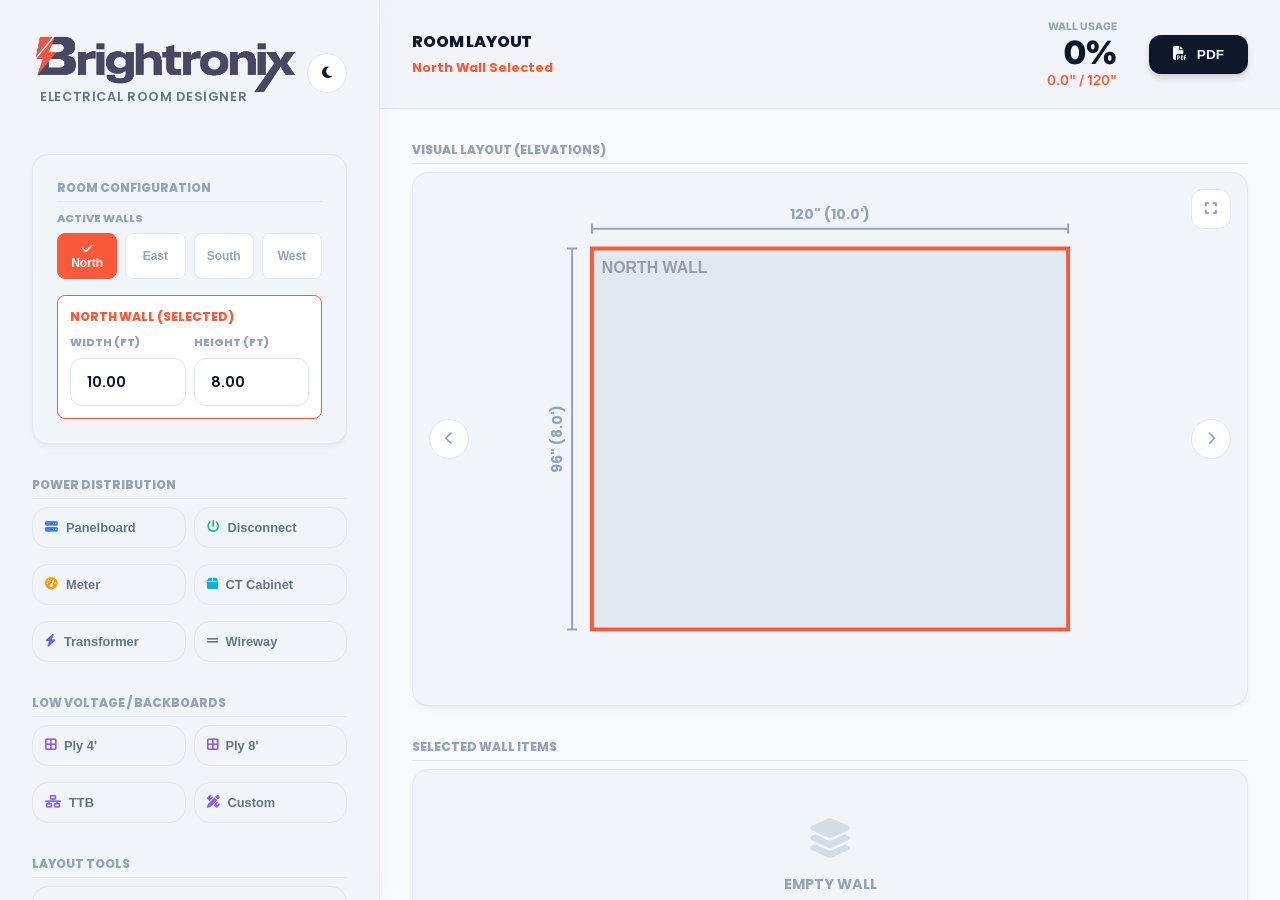
==== electrical-room.html @ 7630d737 "new changes.3" ====
<!DOCTYPE html>
<html lang="es" data-theme="dark">
<head>
    <meta charset="UTF-8">
    <meta name="viewport" content="width=device-width, initial-scale=1.0, maximum-scale=1.0, user-scalable=no">
    <title>Brightronix Electrical Room Designer</title>
    <link href="https://fonts.googleapis.com/css2?family=Inter:wght@400;600;800;900&family=Poppins:wght@400;600;800;900&display=swap" rel="stylesheet">
    <link rel="stylesheet" href="https://cdnjs.cloudflare.com/ajax/libs/font-awesome/6.4.0/css/all.min.css">
    <link rel="stylesheet" href="css/style.css">
</head>
<body>

    <div class="sidebar">
        <div style="display: flex; align-items: center; justify-content: space-between; margin-bottom: 2.5rem;">
            
            <div class="logo-container">
                <img src="css/logo-text.png" alt="Brightronix" class="logo-full">
                <div class="app-subtitle">Electrical Room Designer</div>
            </div>
            <button id="btnThemeToggle" class="theme-btn" onclick="toggleTheme()">
                <i class="fa-solid fa-moon"></i>
            </button>
        </div>

        <div class="card-box" style="padding: 1.5rem; margin-bottom: 2rem;">
            <span class="section-title">Room Configuration</span>
            <div style="margin-bottom: 1rem;">
                <label class="input-label">Active Walls</label>
                <div class="wall-selector" id="wallActivatorContainer">
                </div>
            </div>
            <div id="wallDimensionsContainer">
            </div>
        </div>

        <div>
            <span class="section-title">Power Distribution</span>
            <div class="grid-2">
                <button class="btn-add btn-add-sm" onclick="addLoad('PANELBOARD')">
                    <i class="fa-solid fa-server" style="color: var(--blue-500);"></i> Panelboard
                </button>
                <button class="btn-add btn-add-sm" onclick="addLoad('DISCONNECT')">
                <i class="fa-solid fa-power-off" style="color: var(--emerald-500);"></i> Disconnect
                </button>
                <button class="btn-add btn-add-sm" onclick="addLoad('METER')">
                <i class="fa-solid fa-tachometer-alt" style="color: var(--amber-500);"></i> Meter
                </button>
                <button class="btn-add btn-add-sm" onclick="addLoad('CT_CABINET')">
                <i class="fa-solid fa-box" style="color: #06b6d4;"></i> CT Cabinet
                </button>
                <button class="btn-add btn-add-sm" onclick="addLoad('TRANSFORMER')">
                    <i class="fa-solid fa-bolt" style="color: #6366f1;"></i> Transformer
                </button>
                <button class="btn-add btn-add-sm" onclick="addLoad('WIREWAY')">
                    <i class="fa-solid fa-grip-lines" style="color: #64748b;"></i> Wireway
                </button>
            </div>

            <span class="section-title" style="margin-top: 1.5rem;">Low Voltage / Backboards</span>
            <div class="grid-2">
                <button class="btn-add btn-add-sm" onclick="addLoad('PLYWOOD_4')">
                    <i class="fa-solid fa-border-all" style="color: var(--purple-500);"></i> Ply 4'
                </button>
                <button class="btn-add btn-add-sm" onclick="addLoad('PLYWOOD_8')">
                    <i class="fa-solid fa-border-all" style="color: var(--purple-500);"></i> Ply 8'
                </button>
                <button class="btn-add btn-add-sm" onclick="addLoad('TTB')">
                    <i class="fa-solid fa-network-wired" style="color: var(--purple-500);"></i> TTB
                </button>
                <button class="btn-add btn-add-sm" onclick="addLoad('CUSTOM_LV')">
                    <i class="fa-solid fa-pen-ruler" style="color: var(--purple-500);"></i> Custom
                </button>
            </div>

            <span class="section-title" style="margin-top: 1.5rem;">Layout Tools</span>
            <div>
                <button class="btn-add" onclick="addLoad('SPACE')">
                    <i class="fa-solid fa-arrows-left-right-to-line" style="color: var(--text-muted);"></i> Add Space / Gap
                </button>
            </div>

            <span class="section-title" style="margin-top: 1.5rem;">Modules</span>
            <a class="btn-add module-link" href="wireway.html">
                <i class="fa-solid fa-grip-lines" style="color: #64748b;"></i> Wireway Calculator
            </a>
        </div>
    </div>

    <div class="main-content">
        
        <div class="top-bar">
            <div style="flex:1;">
                <h2 style="margin:0; font-size:1rem; color: var(--text-primary); letter-spacing: -0.01em;">ROOM LAYOUT</h2>
                <span id="activeWallLabel" style="font-size: 0.8rem; color: var(--accent-primary); font-weight: 700;">Wall 1 Selected</span>
            </div>
            
            <div style="display: flex; align-items: center; gap: 2rem;">
                <div style="text-align: right; font-family: 'Inter', sans-serif;">
                    <div style="font-size: 0.65rem; font-weight: 800; color: var(--text-muted); text-transform: uppercase;">Wall Usage</div>
                    <div style="display: flex; align-items: baseline; justify-content: flex-end; gap: 0.5rem;">
                        <span id="wallUsagePct" style="font-size: 2rem; font-weight: 900; color: var(--text-primary); letter-spacing: -0.03em;">0%</span>
                    </div>
                    <div id="wallUsageText" style="font-size: 0.85rem; font-weight: 600; color: var(--accent-primary);">0" / 120"</div>
                </div>
                <div id="headerActions"></div>
            </div>
        </div>

        <div class="workspace">

            <div style="margin-bottom: 2rem;">
                <span class="section-title">Visual Layout (Elevations)</span>
                <div class="card-box" style="padding: 1rem; position: relative; min-height: 500px; display: flex; align-items: center;">
                    <div id="svgContainer" class="carousel-container"></div>
                </div>
            </div>
            
            <div>
                <span class="section-title">Selected Wall Items</span>
                <div class="card-box" style="display: flex; flex-direction: column; overflow: hidden;">
                    <div id="loadListContainer" style="padding: 0; max-height: 400px; overflow-y: auto;"></div>
                </div>
            </div>

        </div>
    </div>

    <div id="printArea"></div>

    <script src="script.js"></script>
</body>
</html>
---- css/style.css ----
/* --- SISTEMA DE COLOR (VARIABLES) --- */
:root {
    /* Paleta Base (Light Mode - CONTRASTE AJUSTADO) */
    --bg-app: #f8fafc;       /* Slate-50 */
    --bg-panel: #f1f5f9;     /* Slate-100, menos deslumbrante que el blanco puro */
    --bg-input: #ffffff;     /* White, para que los inputs resalten sobre el panel */
    --rgb-bg-input: 255, 255, 255;
    
    --text-primary: #0f172a; /* Slate-900 */
    --text-secondary: #64748b; /* Slate-500 */
    --text-muted: #94a3b8;   /* Slate-400 */
    
    --border-subtle: #e2e8f0; /* Slate-200 */
    --border-focus: #3b82f6;  /* Blue-500 */

    --accent-primary: #fb5a3a; /* Brightronix Orange */
    --accent-bg: #fff1f2;      /* Orange-50 (Light) */
    
    --shadow-card: 0 4px 6px -1px rgba(0, 0, 0, 0.05);
    
    /* Colores auxiliares para botones */
    --blue-500: #3b82f6; 
    --emerald-500: #10b981;
    --amber-500: #f59e0b;
    --purple-500: #8b5cf6; /* Low Voltage */
}

/* --- DARK MODE OVERRIDES (DEEP MATTE THEME) --- */
[data-theme="dark"] {
    /* 1. FONDOS: Ajustados al estilo "Matte Blue-Grey" de la imagen */
    --bg-app: #1b212d;       /* Fondo general: Azul grisáceo profundo */
    --bg-panel: #242a38;     /* Paneles: Un tono ligeramente más claro para contraste */
    --bg-input: #151a23;     /* Inputs: Más oscuros para profundidad */
    --rgb-bg-input: 21, 26, 35;
    
    /* 2. TEXTOS */
    --text-primary: #ffffff; /* Blanco puro para máxima legibilidad */
    --text-secondary: #94a3b8; /* Slate-400 */
    --text-muted: #58657a;   /* Gris medio */
    
    /* 3. BORDES */
    --border-subtle: #2f384a; /* Gris azulado sutil */
    --border-focus: #fb5a3a;  /* Naranja al enfocar */

    /* 4. ACENTOS */
    --accent-primary: #fb5a3a; /* Mismo Naranja */
    --accent-bg: #3a1d18;      /* Fondo naranja muy oscuro y transparente */
    
    --shadow-card: 0 10px 25px -5px rgba(0, 0, 0, 0.4); /* Sombra suave y difusa */
}

* { box-sizing: border-box; outline: none; -webkit-tap-highlight-color: transparent; }

body { 
    margin: 0; font-family: 'Poppins', sans-serif; 
    background-color: var(--bg-app); color: var(--text-primary); 
    height: 100vh; display: flex; overflow: hidden; 
    transition: background-color 0.3s ease, color 0.3s ease;
}

/* --- SIDEBAR --- */
.sidebar { 
    width: 380px; background: var(--bg-panel); 
    border-right: 1px solid var(--border-subtle); 
    display: flex; flex-direction: column; z-index: 20; padding: 2rem; 
    overflow-y: auto; flex-shrink: 0; 
    box-shadow: 4px 0 24px rgba(0,0,0,0.02);
    transition: background 0.3s, border 0.3s;
}

/* --- LOGO STYLES (MEJORADO) --- */
.logo-container {
    display: flex;
    flex-direction: column;
    align-items: flex-start;
    margin-bottom: 0.5rem;
}

.logo-full {
    height: 4rem; /* AUMENTADO: Logo más grande */
    width: auto;
    display: block;
    object-fit: contain;
    transition: filter 0.3s ease;
}

.app-subtitle {
    font-size: 0.8rem;
    color: var(--text-secondary);
    font-weight: 600;
    letter-spacing: 0.05em;
    text-transform: uppercase;
    margin-top: -0.5rem;
    margin-left: 0.5rem;
}

/* Inversión inteligente de color para el logo en modo oscuro */
[data-theme="dark"] .logo-full {
        filter: brightness(0) invert(1) opacity(0.9);
}

/* --- MAIN CONTENT --- */
.main-content { 
    flex: 1; display: flex; flex-direction: column; 
    background: var(--bg-app); overflow: hidden; position: relative;
    transition: background 0.3s;
}

/* Top Bar */
.top-bar {
    background: var(--bg-panel); border-bottom: 1px solid var(--border-subtle); 
    padding: 1.25rem 2rem; display: flex; justify-content: space-between; 
    align-items: center; flex-shrink: 0; z-index: 10;
    transition: background 0.3s, border 0.3s;
}

.workspace { padding: 2rem; overflow-y: auto; flex: 1; scroll-behavior: smooth; }

/* --- TEXTOS --- */
h1 { font-size: 1.25rem; font-weight: 900; margin: 0; color: var(--text-primary); letter-spacing: -0.02em; }
h2 { font-size: 0.8rem; font-weight: 800; text-transform: uppercase; letter-spacing: 0.05em; color: var(--text-muted); margin: 2rem 0 1rem 0; }

/* --- TARJETAS --- */
.card-box { 
    background: var(--bg-panel); border-radius: 1rem; 
    border: 1px solid var(--border-subtle); 
    box-shadow: var(--shadow-card);
    transition: background 0.3s, border 0.3s;
}

/* --- WALL SELECTOR --- */
.wall-selector {
    display: grid;
    grid-template-columns: repeat(4, 1fr);
    gap: 0.5rem;
    margin-bottom: 1rem;
}
.wall-btn {
    padding: 0.5rem; border: 1px solid var(--border-subtle); background: var(--bg-input);
    border-radius: 0.5rem; cursor: pointer; font-size: 0.75rem; font-weight: 700; color: var(--text-muted);
}
.wall-btn.active { background: var(--accent-primary); color: white; border-color: var(--accent-primary); }

/* --- BOTONES DE ACCIÓN --- */
.btn-add {
    width: 100%; padding: 1.25rem;
    border: 1px solid var(--border-subtle); background: var(--bg-panel);
    border-radius: 1rem; color: var(--text-secondary); font-weight: 700; font-size: 0.95rem;
    cursor: pointer; display: flex; align-items: center; justify-content: flex-start; gap: 1rem;
    transition: all 0.2s cubic-bezier(0.4, 0, 0.2, 1); margin-bottom: 0.75rem;
}
.btn-add:hover { 
    border-color: var(--border-focus); color: var(--accent-primary); 
    background: var(--bg-app); transform: translateY(-1px);
}
.btn-add.module-link { text-decoration: none; }

.btn-add-sm {
    padding: 0.75rem; font-size: 0.8rem; gap: 0.5rem;
    margin-bottom: 0.5rem;
}

/* --- INPUTS --- */
.input-label { font-size: 0.7rem; font-weight: 800; color: var(--text-muted); display: block; margin-bottom: 0.4rem; text-transform: uppercase; }

.input-std, .input-custom { 
    width: 100%; padding: 0.8rem 1rem;
    border: 1px solid var(--border-subtle); border-radius: 0.75rem; 
    background: var(--bg-input); color: var(--text-primary); 
    font-weight: 600; font-family: 'Poppins', sans-serif; font-size: 0.9rem;
    appearance: none; transition: 0.2s;
}
.input-std:focus, .input-custom:focus { border-color: var(--border-focus); }

/* Fix para icono del select */
select.input-std, select.input-custom {
    background-image: url("data:image/svg+xml;charset=US-ASCII,%3Csvg%20xmlns%3D%22http%3A%2F%2Fwww.w3.org%2F2000%2Fsvg%22%20width%3D%22292.4%22%20height%3D%22292.4%22%3E%3Cpath%20fill%3D%22%2394a3b8%22%20d%3D%22M287%2069.4a17.6%2017.6%200%200%200-13-5.4H18.4c-5%200-9.3%201.8-12.9%205.4A17.6%2017.6%200%200%200%200%2082.2c0%205%201.8%209.3%205.4%2012.9l128%20127.9c3.6%203.6%207.8%205.4%2012.8%205.4s9.2-1.8%2012.8-5.4L287%2095c3.5-3.5%205.4-7.8%205.4-12.8%200-5-1.9-9.2-5.5-12.8z%22%2F%3E%3C%2Fsvg%3E");
    background-repeat: no-repeat; background-position: right 1rem center; background-size: 0.65em auto;
}

/* Botones Pequeños */
.btn-icon-only { background: transparent; border: none; color: var(--text-muted); cursor: pointer; transition: 0.2s; }
.btn-icon-only:hover { color: var(--accent-primary); } 

.btn-toggle { padding: 0.35rem 0.85rem; border-radius: 99px; font-size: 0.7rem; font-weight: 900; cursor: pointer; border: none; transition: 0.2s; }
.btn-toggle.active { background: var(--accent-bg); color: var(--accent-primary); }
.btn-toggle.inactive { background: var(--bg-input); color: var(--text-muted); }
.opacity-40 { opacity: 0.4; pointer-events: none; }

/* Botón Tema */
.theme-btn {
    background: var(--bg-input); border: 1px solid var(--border-subtle);
    color: var(--text-primary); width: 2.5rem; height: 2.5rem;
    border-radius: 50%; cursor: pointer; display: flex; align-items: center; justify-content: center;
    transition: all 0.3s ease;
}
.theme-btn:hover { background: var(--border-subtle); transform: rotate(15deg); color: var(--accent-primary); }

/* --- RESPONSIVE --- */
@media (max-width: 900px) {
    body { flex-direction: column; height: auto; overflow-y: auto; }
    .sidebar { width: 100%; height: auto; border-right: none; border-bottom: 1px solid var(--border-subtle); padding: 1.5rem; order: 1; }
    .main-content { overflow: visible; order: 2; }
    .top-bar { position: sticky; top: 0; }
}
@media (max-width: 900px) {
    .carousel-btn {
        /* En móvil, los botones se superponen al contenido para maximizar el espacio */
        position: absolute;
        top: 50%;
        transform: translateY(-50%);
        background: rgba(var(--rgb-bg-input), 0.75);
        backdrop-filter: blur(4px);
        -webkit-backdrop-filter: blur(4px);
        border: 1px solid rgba(128,128,128, 0.2);
    }
    .carousel-btn:first-of-type { left: 0.5rem; }
    .carousel-btn:last-of-type { right: 0.5rem; }
    .carousel-content {
        overflow-x: auto; /* Habilitar scroll horizontal */
        justify-content: flex-start; /* Alinear contenido a la izquierda */
        min-height: 350px; /* Asegurar altura mínima en móvil */
    }
    .carousel-content svg {
        width: auto; /* Dejar que el ancho se calcule basado en la altura y el aspect-ratio */
        height: 350px; /* Altura fija para evitar colapso y tener tamaño predecible */
        max-width: none; /* Sobreescribir cualquier max-width para permitir el scroll */
    }
}

/* --- UTILS --- */
.grid-2 { display: grid; grid-template-columns: 1fr 1fr; gap: 0.5rem; }
.section-title {
    font-size: 0.75rem; font-weight: 800; color: var(--text-muted); 
    display:block; margin-bottom: 0.5rem; text-transform: uppercase; border-bottom: 1px solid var(--border-subtle); padding-bottom: 0.25rem;
}

/* --- PRINT --- */
@media print {
    body > * { display: none !important; }
    #printArea { 
        display: block !important; 
        position: absolute; 
        top: 0; 
        left: 0; 
        width: 100%; 
        background: white; 
        color: black; 
        padding: 1.5rem; /* Padding general para el área de impresión */
    }
    #printArea svg { width: 100% !important; height: auto !important; display: block; margin: 0 auto; }

    .page-break { page-break-before: always; }
    /* Estilos para la tabla en el PDF */
    #printArea table { width: 100%; border-collapse: collapse; margin-top: 1.5rem; font-size: 10pt; }
    #printArea th, #printArea td { 
        border: 1px solid #bbb; 
        padding: 8px 15px; /* AUMENTADO: Más espacio horizontal entre columnas */
        text-align: left; 
        vertical-align: top;
    }
    #printArea th { background-color: #f2f2f2; font-weight: bold; }
    
    :root {
        --bg-app: white !important;
        --bg-panel: white !important;
        --text-primary: black !important;
        --border-subtle: #ccc !important;
    }
}
#printArea { display: none; }

/* --- CAROUSEL --- */
.carousel-container { display: flex; align-items: center; justify-content: center; gap: 1rem; width: 100%; position: relative; }
.carousel-btn {
    background: var(--bg-input); border: 1px solid var(--border-subtle); color: var(--text-muted);
    width: 2.5rem; height: 2.5rem; border-radius: 50%; display: flex; align-items: center; justify-content: center;
    cursor: pointer; transition: all 0.2s; flex-shrink: 0; z-index: 5;
}
.carousel-btn:hover { background: var(--border-subtle); color: var(--accent-primary); transform: scale(1.1); }
.carousel-content { flex: 1; display: flex; justify-content: center; overflow: hidden; align-items: center; min-height: 450px; width: 100%; }
.carousel-content svg {
    height: 100%;
    width: 100%;
    max-height: 500px; /* Altura por defecto para escritorio */
}

/* --- LOAD ITEM CONTROLS (for alignment) --- */
.load-item-controls {
    display: flex;
    align-items: flex-end; /* Align items to the bottom */
    gap: 0.75rem;
    flex-wrap: wrap; /* Allow wrapping on smaller screens */
    justify-content: flex-end;
}

.control-group {
    display: flex;
    flex-direction: column;
}

/* Ensure all inputs in controls have same height */
.load-item-controls .input-custom {
    height: 2.75rem; 
}

.control-group-buttons {
    display: flex;
    align-items: center;
    gap: 0.5rem;
    height: 2.75rem; /* Match input height */
}

/* --- FULLSCREEN MODE --- */
.btn-fullscreen-trigger {
    position: absolute;
    top: 1rem;
    right: 1rem;
    background: var(--bg-input);
    border: 1px solid var(--border-subtle);
    color: var(--text-muted);
    width: 2.5rem;
    height: 2.5rem;
    border-radius: 0.75rem;
    cursor: pointer;
    display: flex;
    align-items: center;
    justify-content: center;
    transition: all 0.2s;
    z-index: 5;
}
.btn-fullscreen-trigger:hover {
    background: var(--border-subtle);
    color: var(--accent-primary);
}

.fullscreen-overlay {
    position: fixed;
    inset: 0;
    background: rgba(var(--rgb-bg-input), 0.9);
    backdrop-filter: blur(10px);
    -webkit-backdrop-filter: blur(10px);
    z-index: 1000;
    display: flex;
    align-items: center;
    justify-content: center;
    padding: 2rem;
}

.fullscreen-svg-container {
    width: 100%;
    height: 100%;
}

.fullscreen-close-btn {
    position: absolute;
    top: 1.5rem;
    left: 1.5rem;
    background: rgba(var(--rgb-bg-input), 0.8);
    border: 1px solid var(--border-subtle);
    color: var(--text-primary);
    width: 3rem;
    height: 3rem;
    border-radius: 50%;
    cursor: pointer;
    display: flex;
    align-items: center;
    justify-content: center;
    font-size: 1.2rem;
    transition: all 0.2s;
    z-index: 1001;
}
.fullscreen-close-btn:hover {
    transform: scale(1.1) rotate(90deg);
    background: var(--accent-primary);
    color: white;
    border-color: transparent;
}
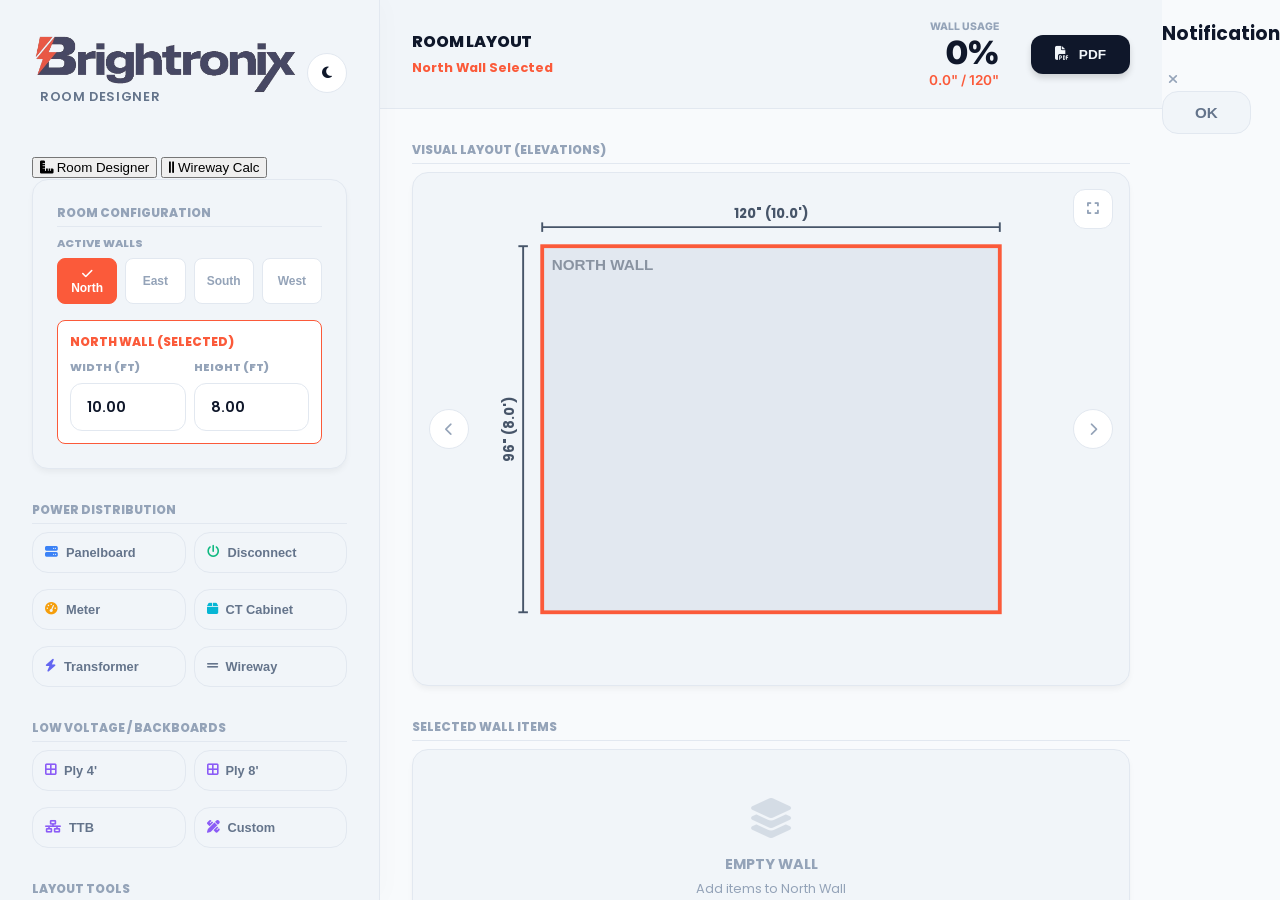
==== commit 1f511471: "Electrical room changes" ====
--- a/electrical-room.html
+++ b/electrical-room.html
@@ -15,113 +15,179 @@
             
             <div class="logo-container">
                 <img src="css/logo-text.png" alt="Brightronix" class="logo-full">
-                <div class="app-subtitle">Electrical Room Designer</div>
+                <div class="app-subtitle">Room Designer</div>
             </div>
             <button id="btnThemeToggle" class="theme-btn" onclick="toggleTheme()">
                 <i class="fa-solid fa-moon"></i>
             </button>
         </div>
 
-        <div class="card-box" style="padding: 1.5rem; margin-bottom: 2rem;">
-            <span class="section-title">Room Configuration</span>
-            <div style="margin-bottom: 1rem;">
-                <label class="input-label">Active Walls</label>
-                <div class="wall-selector" id="wallActivatorContainer">
+        <!-- VIEW SWITCHER -->
+        <div class="view-switcher">
+            <button id="btn-view-rd" class="view-btn active" onclick="switchView('ROOM_DESIGNER')">
+                <i class="fa-solid fa-ruler-combined"></i>
+                <span>Room Designer</span>
+            </button>
+            <button id="btn-view-wc" class="view-btn" onclick="switchView('WIREWAY_CALCULATOR')">
+                <i class="fa-solid fa-grip-lines-vertical"></i>
+                <span>Wireway Calc</span>
+            </button>
+        </div>
+
+        <!-- ROOM DESIGNER SIDEBAR -->
+        <div id="rd-sidebar-content">
+            <div class="card-box" style="padding: 1.5rem; margin-bottom: 2rem;">
+                <span class="section-title">Room Configuration</span>
+                <div style="margin-bottom: 1rem;">
+                    <label class="input-label">Active Walls</label>
+                    <div class="wall-selector" id="rd-wallActivatorContainer"></div>
                 </div>
+                <div id="rd-wallDimensionsContainer"></div>
             </div>
-            <div id="wallDimensionsContainer">
+
+            <div>
+                <span class="section-title">Power Distribution</span>
+                <div class="grid-2">
+                    <button class="btn-add btn-add-sm" onclick="rd_addLoad('PANELBOARD')"><i class="fa-solid fa-server" style="color: var(--blue-500);"></i> Panelboard</button>
+                    <button class="btn-add btn-add-sm" onclick="rd_addLoad('DISCONNECT')"><i class="fa-solid fa-power-off" style="color: var(--emerald-500);"></i> Disconnect</button>
+                    <button class="btn-add btn-add-sm" onclick="rd_addLoad('METER')"><i class="fa-solid fa-tachometer-alt" style="color: var(--amber-500);"></i> Meter</button>
+                    <button class="btn-add btn-add-sm" onclick="rd_addLoad('CT_CABINET')"><i class="fa-solid fa-box" style="color: #06b6d4;"></i> CT Cabinet</button>
+                    <button class="btn-add btn-add-sm" onclick="rd_addLoad('TRANSFORMER')"><i class="fa-solid fa-bolt" style="color: #6366f1;"></i> Transformer</button>
+                    <button class="btn-add btn-add-sm" onclick="rd_addLoad('WIREWAY')"><i class="fa-solid fa-grip-lines" style="color: #64748b;"></i> Wireway</button>
+                </div>
+                <span class="section-title" style="margin-top: 1.5rem;">Low Voltage / Backboards</span>
+                <div class="grid-2">
+                    <button class="btn-add btn-add-sm" onclick="rd_addLoad('PLYWOOD_4')"><i class="fa-solid fa-border-all" style="color: var(--purple-500);"></i> Ply 4'</button>
+                    <button class="btn-add btn-add-sm" onclick="rd_addLoad('PLYWOOD_8')"><i class="fa-solid fa-border-all" style="color: var(--purple-500);"></i> Ply 8'</button>
+                    <button class="btn-add btn-add-sm" onclick="rd_addLoad('TTB')"><i class="fa-solid fa-network-wired" style="color: var(--purple-500);"></i> TTB</button>
+                    <button class="btn-add btn-add-sm" onclick="rd_addLoad('CUSTOM_LV')"><i class="fa-solid fa-pen-ruler" style="color: var(--purple-500);"></i> Custom</button>
+                </div>
+                <span class="section-title" style="margin-top: 1.5rem;">Layout Tools</span>
+                <div>
+                    <button class="btn-add" onclick="rd_addLoad('SPACE')"><i class="fa-solid fa-arrows-left-right-to-line" style="color: var(--text-muted);"></i> Add Space / Gap</button>
+                </div>
             </div>
         </div>
 
-        <div>
-            <span class="section-title">Power Distribution</span>
-            <div class="grid-2">
-                <button class="btn-add btn-add-sm" onclick="addLoad('PANELBOARD')">
+        <!-- WIREWAY CALCULATOR SIDEBAR -->
+        <div id="wc-sidebar-content" style="display: none;">
+            <div class="card-box" id="wc-feederBox" style="padding: 1.5rem; margin-bottom: 2rem; border-left: 5px solid var(--border-subtle);">
+                <div style="display: flex; justify-content: space-between; align-items: center; margin-bottom: 1.5rem;">
+                    <span style="font-family: 'Inter', sans-serif; font-weight: 800; font-size: 0.9rem; color: var(--text-primary);">MAIN FEEDER</span>
+                    <button id="wc-btnFeederToggle" class="btn-toggle active" onclick="wc_toggleFeeder()">ON</button>
+                </div>
+                <div id="wc-feederContent">
+                    <div class="input-group">
+                        <label class="input-label">Connection Type</label>
+                        <select id="wc-feederType" class="input-std" onchange="wc_updateFeederType()">
+                            <option value="DIRECT">Direct Conduit</option>
+                            <option value="DISCONNECT">Disconnect Switch</option>
+                            <option value="CT_CABINET">CT Cabinet</option>
+                        </select>
+                    </div>
+                    <div id="wc-feederDynamicFields"></div>
+                </div>
+            </div>
+            <div>
+                <h2>ADD NEW LOAD</h2>
+                <button class="btn-add" onclick="wc_addLoad('PANELBOARD')">
                     <i class="fa-solid fa-server" style="color: var(--blue-500);"></i> Panelboard
                 </button>
-                <button class="btn-add btn-add-sm" onclick="addLoad('DISCONNECT')">
-                <i class="fa-solid fa-power-off" style="color: var(--emerald-500);"></i> Disconnect
+                <button class="btn-add" onclick="wc_addLoad('DISCONNECT')">
+                    <i class="fa-solid fa-power-off" style="color: var(--emerald-500);"></i> Disconnect
                 </button>
-                <button class="btn-add btn-add-sm" onclick="addLoad('METER')">
-                <i class="fa-solid fa-tachometer-alt" style="color: var(--amber-500);"></i> Meter
+                <button class="btn-add" onclick="wc_addLoad('METER')">
+                    <i class="fa-solid fa-tachometer-alt" style="color: var(--amber-500);"></i> Meter
                 </button>
-                <button class="btn-add btn-add-sm" onclick="addLoad('CT_CABINET')">
-                <i class="fa-solid fa-box" style="color: #06b6d4;"></i> CT Cabinet
-                </button>
-                <button class="btn-add btn-add-sm" onclick="addLoad('TRANSFORMER')">
-                    <i class="fa-solid fa-bolt" style="color: #6366f1;"></i> Transformer
-                </button>
-                <button class="btn-add btn-add-sm" onclick="addLoad('WIREWAY')">
-                    <i class="fa-solid fa-grip-lines" style="color: #64748b;"></i> Wireway
+                <button class="btn-add" onclick="wc_addLoad('CT_CABINET')">
+                    <i class="fa-solid fa-box-archive" style="color: var(--purple-500);"></i> CT Cabinet
                 </button>
             </div>
-
-            <span class="section-title" style="margin-top: 1.5rem;">Low Voltage / Backboards</span>
-            <div class="grid-2">
-                <button class="btn-add btn-add-sm" onclick="addLoad('PLYWOOD_4')">
-                    <i class="fa-solid fa-border-all" style="color: var(--purple-500);"></i> Ply 4'
-                </button>
-                <button class="btn-add btn-add-sm" onclick="addLoad('PLYWOOD_8')">
-                    <i class="fa-solid fa-border-all" style="color: var(--purple-500);"></i> Ply 8'
-                </button>
-                <button class="btn-add btn-add-sm" onclick="addLoad('TTB')">
-                    <i class="fa-solid fa-network-wired" style="color: var(--purple-500);"></i> TTB
-                </button>
-                <button class="btn-add btn-add-sm" onclick="addLoad('CUSTOM_LV')">
-                    <i class="fa-solid fa-pen-ruler" style="color: var(--purple-500);"></i> Custom
-                </button>
-            </div>
-
-            <span class="section-title" style="margin-top: 1.5rem;">Layout Tools</span>
-            <div>
-                <button class="btn-add" onclick="addLoad('SPACE')">
-                    <i class="fa-solid fa-arrows-left-right-to-line" style="color: var(--text-muted);"></i> Add Space / Gap
-                </button>
-            </div>
-
-            <span class="section-title" style="margin-top: 1.5rem;">Modules</span>
-            <a class="btn-add module-link" href="wireway.html">
-                <i class="fa-solid fa-grip-lines" style="color: #64748b;"></i> Wireway Calculator
-            </a>
         </div>
     </div>
 
     <div class="main-content">
-        
-        <div class="top-bar">
-            <div style="flex:1;">
-                <h2 style="margin:0; font-size:1rem; color: var(--text-primary); letter-spacing: -0.01em;">ROOM LAYOUT</h2>
-                <span id="activeWallLabel" style="font-size: 0.8rem; color: var(--accent-primary); font-weight: 700;">Wall 1 Selected</span>
+        <!-- ROOM DESIGNER MAIN CONTENT -->
+        <div id="rd-main-content">
+            <div class="top-bar">
+                <div style="flex:1;">
+                    <h2 style="margin:0; font-size:1rem; color: var(--text-primary); letter-spacing: -0.01em;">ROOM LAYOUT</h2>
+                    <span id="rd-activeWallLabel" style="font-size: 0.8rem; color: var(--accent-primary); font-weight: 700;">Wall 1 Selected</span>
+                </div>
+                <div style="display: flex; align-items: center; gap: 2rem;">
+                    <div style="text-align: right; font-family: 'Inter', sans-serif;">
+                        <div style="font-size: 0.65rem; font-weight: 800; color: var(--text-muted); text-transform: uppercase;">Wall Usage</div>
+                        <div style="display: flex; align-items: baseline; justify-content: flex-end; gap: 0.5rem;">
+                            <span id="rd-wallUsagePct" style="font-size: 2rem; font-weight: 900; color: var(--text-primary); letter-spacing: -0.03em;">0%</span>
+                        </div>
+                        <div id="rd-wallUsageText" style="font-size: 0.85rem; font-weight: 600; color: var(--accent-primary);">0" / 120"</div>
+                    </div>
+                    <div id="rd-headerActions"></div>
+                </div>
             </div>
-            
-            <div style="display: flex; align-items: center; gap: 2rem;">
-                <div style="text-align: right; font-family: 'Inter', sans-serif;">
-                    <div style="font-size: 0.65rem; font-weight: 800; color: var(--text-muted); text-transform: uppercase;">Wall Usage</div>
-                    <div style="display: flex; align-items: baseline; justify-content: flex-end; gap: 0.5rem;">
-                        <span id="wallUsagePct" style="font-size: 2rem; font-weight: 900; color: var(--text-primary); letter-spacing: -0.03em;">0%</span>
+            <div class="workspace">
+                <div style="margin-bottom: 2rem;">
+                    <span class="section-title">Visual Layout (Elevations)</span>
+                    <div class="card-box" style="padding: 1rem; position: relative; min-height: 500px; display: flex; align-items: center;">
+                        <div id="rd-svgContainer" class="carousel-container"></div>
                     </div>
-                    <div id="wallUsageText" style="font-size: 0.85rem; font-weight: 600; color: var(--accent-primary);">0" / 120"</div>
                 </div>
-                <div id="headerActions"></div>
+                <div>
+                    <span class="section-title">Selected Wall Items</span>
+                    <div class="card-box" style="display: flex; flex-direction: column; overflow: hidden;">
+                        <div id="rd-loadListContainer" style="padding: 0; max-height: 400px; overflow-y: auto;"></div>
+                    </div>
+                </div>
             </div>
         </div>
 
-        <div class="workspace">
-
-            <div style="margin-bottom: 2rem;">
-                <span class="section-title">Visual Layout (Elevations)</span>
-                <div class="card-box" style="padding: 1rem; position: relative; min-height: 500px; display: flex; align-items: center;">
-                    <div id="svgContainer" class="carousel-container"></div>
+        <!-- WIREWAY CALCULATOR MAIN CONTENT -->
+        <div id="wc-main-content" style="display: none;">
+            <div class="top-bar">
+                <div style="flex:1;">
+                    <h2 style="margin:0; font-size:1rem; color: var(--text-primary); letter-spacing: -0.01em;">DASHBOARD</h2>
+                    <span id="wc-itemsCount" style="font-size: 0.8rem; color: var(--text-muted); font-weight: 500;">0 Active Loads</span>
+                </div>
+                <div style="display: flex; align-items: center; gap: 2rem;">
+                    <div style="text-align: right; font-family: 'Inter', sans-serif;">
+                        <div style="font-size: 0.65rem; font-weight: 800; color: var(--text-muted); text-transform: uppercase;">Total Length</div>
+                        <div style="display: flex; align-items: baseline; justify-content: flex-end; gap: 0.5rem;">
+                            <span id="wc-totalIn" style="font-size: 2rem; font-weight: 900; color: var(--text-primary); letter-spacing: -0.03em;">0.0</span>
+                            <span style="font-size: 1rem; font-weight: 700; color: var(--text-muted);">in</span>
+                        </div>
+                        <div id="wc-totalFt" style="font-size: 0.85rem; font-weight: 600; color: var(--accent-primary);">0.00 FT</div>
+                    </div>
+                    <div id="wc-headerActions"></div>
                 </div>
             </div>
-            
-            <div>
-                <span class="section-title">Selected Wall Items</span>
-                <div class="card-box" style="display: flex; flex-direction: column; overflow: hidden;">
-                    <div id="loadListContainer" style="padding: 0; max-height: 400px; overflow-y: auto;"></div>
+            <div class="workspace">
+                <div style="margin-bottom: 2rem;">
+                    <span style="font-size: 0.75rem; font-weight: 800; color: var(--text-muted); display:block; margin-bottom: 0.5rem; text-transform: uppercase;">Load Details</span>
+                    <div class="card-box" style="display: flex; flex-direction: column; overflow: hidden;">
+                        <div id="wc-loadListContainer" style="padding: 0; max-height: 400px; overflow-y: auto;"></div>
+                    </div>
+                </div>
+                <div>
+                    <span class="section-title">Visual Layout</span>
+                    <div class="card-box" style="padding: 1rem; position: relative; min-height: 250px; display: flex; align-items: center;">
+                        <div id="wc-svgContainer" style="width: 100%; overflow-x: auto; display: flex;"></div>
+                    </div>
                 </div>
             </div>
+        </div>
+    </div>
 
+    <!-- CUSTOM MODAL -->
+    <div id="customModal" class="modal-overlay">
+        <div class="modal-content">
+            <div class="modal-header">
+                <h3 id="modalTitle">Notification</h3>
+                <button class="btn-icon-only" onclick="closeModal()"><i class="fa-solid fa-times"></i></button>
+            </div>
+            <div class="modal-body" id="modalMessage"></div>
+            <div class="modal-footer">
+                <button class="btn-add" style="width: auto; padding: 0.75rem 2rem; margin: 0; justify-content: center;" onclick="closeModal()">OK</button>
+            </div>
         </div>
     </div>
 
@@ -129,4 +195,4 @@
 
     <script src="script.js"></script>
 </body>
-</html>
+</html>
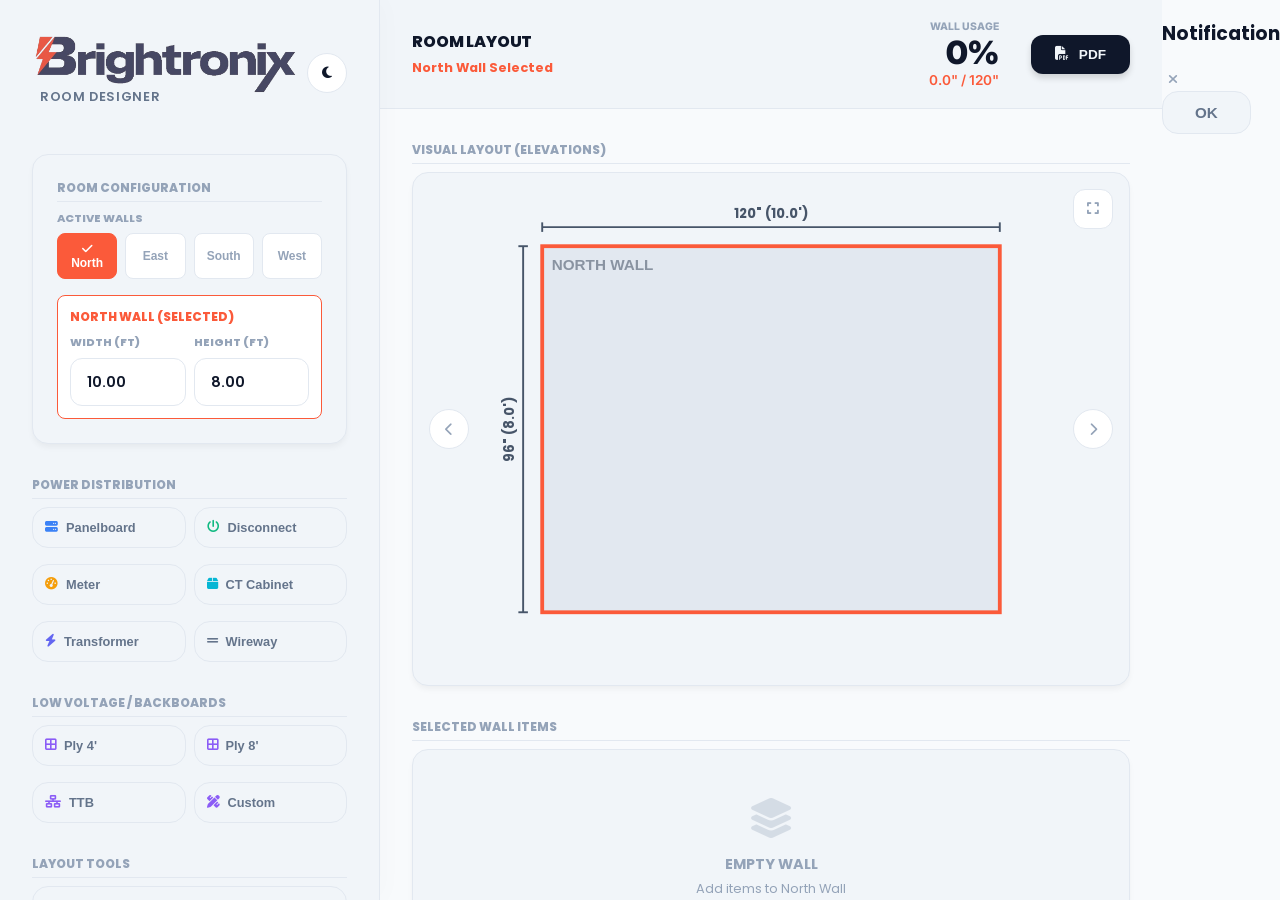
==== commit 253c6023: "Electrical room changes.1" ====
--- a/electrical-room.html
+++ b/electrical-room.html
@@ -1,4 +1,4 @@
-<!DOCTYPE html>
+﻿<!DOCTYPE html>
 <html lang="es" data-theme="dark">
 <head>
     <meta charset="UTF-8">
@@ -12,7 +12,6 @@
 
     <div class="sidebar">
         <div style="display: flex; align-items: center; justify-content: space-between; margin-bottom: 2.5rem;">
-            
             <div class="logo-container">
                 <img src="css/logo-text.png" alt="Brightronix" class="logo-full">
                 <div class="app-subtitle">Room Designer</div>
@@ -22,162 +21,80 @@
             </button>
         </div>
 
-        <!-- VIEW SWITCHER -->
-        <div class="view-switcher">
-            <button id="btn-view-rd" class="view-btn active" onclick="switchView('ROOM_DESIGNER')">
-                <i class="fa-solid fa-ruler-combined"></i>
-                <span>Room Designer</span>
-            </button>
-            <button id="btn-view-wc" class="view-btn" onclick="switchView('WIREWAY_CALCULATOR')">
-                <i class="fa-solid fa-grip-lines-vertical"></i>
-                <span>Wireway Calc</span>
-            </button>
+        <div class="card-box" style="padding: 1.5rem; margin-bottom: 2rem;">
+            <span class="section-title">Room Configuration</span>
+            <div style="margin-bottom: 1rem;">
+                <label class="input-label">Active Walls</label>
+                <div class="wall-selector" id="rd-wallActivatorContainer"></div>
+            </div>
+            <div id="rd-wallDimensionsContainer"></div>
         </div>
 
-        <!-- ROOM DESIGNER SIDEBAR -->
-        <div id="rd-sidebar-content">
-            <div class="card-box" style="padding: 1.5rem; margin-bottom: 2rem;">
-                <span class="section-title">Room Configuration</span>
-                <div style="margin-bottom: 1rem;">
-                    <label class="input-label">Active Walls</label>
-                    <div class="wall-selector" id="rd-wallActivatorContainer"></div>
-                </div>
-                <div id="rd-wallDimensionsContainer"></div>
+        <div>
+            <span class="section-title">Power Distribution</span>
+            <div class="grid-2">
+                <button class="btn-add btn-add-sm" onclick="rd_addLoad('PANELBOARD')"><i class="fa-solid fa-server" style="color: var(--blue-500);"></i> Panelboard</button>
+                <button class="btn-add btn-add-sm" onclick="rd_addLoad('DISCONNECT')"><i class="fa-solid fa-power-off" style="color: var(--emerald-500);"></i> Disconnect</button>
+                <button class="btn-add btn-add-sm" onclick="rd_addLoad('METER')"><i class="fa-solid fa-tachometer-alt" style="color: var(--amber-500);"></i> Meter</button>
+                <button class="btn-add btn-add-sm" onclick="rd_addLoad('CT_CABINET')"><i class="fa-solid fa-box" style="color: #06b6d4;"></i> CT Cabinet</button>
+                <button class="btn-add btn-add-sm" onclick="rd_addLoad('TRANSFORMER')"><i class="fa-solid fa-bolt" style="color: #6366f1;"></i> Transformer</button>
+                <button class="btn-add btn-add-sm" onclick="rd_addLoad('WIREWAY')"><i class="fa-solid fa-grip-lines" style="color: #64748b;"></i> Wireway</button>
             </div>
 
+            <span class="section-title" style="margin-top: 1.5rem;">Low Voltage / Backboards</span>
+            <div class="grid-2">
+                <button class="btn-add btn-add-sm" onclick="rd_addLoad('PLYWOOD_4')"><i class="fa-solid fa-border-all" style="color: var(--purple-500);"></i> Ply 4'</button>
+                <button class="btn-add btn-add-sm" onclick="rd_addLoad('PLYWOOD_8')"><i class="fa-solid fa-border-all" style="color: var(--purple-500);"></i> Ply 8'</button>
+                <button class="btn-add btn-add-sm" onclick="rd_addLoad('TTB')"><i class="fa-solid fa-network-wired" style="color: var(--purple-500);"></i> TTB</button>
+                <button class="btn-add btn-add-sm" onclick="rd_addLoad('CUSTOM_LV')"><i class="fa-solid fa-pen-ruler" style="color: var(--purple-500);"></i> Custom</button>
+            </div>
+
+            <span class="section-title" style="margin-top: 1.5rem;">Layout Tools</span>
             <div>
-                <span class="section-title">Power Distribution</span>
-                <div class="grid-2">
-                    <button class="btn-add btn-add-sm" onclick="rd_addLoad('PANELBOARD')"><i class="fa-solid fa-server" style="color: var(--blue-500);"></i> Panelboard</button>
-                    <button class="btn-add btn-add-sm" onclick="rd_addLoad('DISCONNECT')"><i class="fa-solid fa-power-off" style="color: var(--emerald-500);"></i> Disconnect</button>
-                    <button class="btn-add btn-add-sm" onclick="rd_addLoad('METER')"><i class="fa-solid fa-tachometer-alt" style="color: var(--amber-500);"></i> Meter</button>
-                    <button class="btn-add btn-add-sm" onclick="rd_addLoad('CT_CABINET')"><i class="fa-solid fa-box" style="color: #06b6d4;"></i> CT Cabinet</button>
-                    <button class="btn-add btn-add-sm" onclick="rd_addLoad('TRANSFORMER')"><i class="fa-solid fa-bolt" style="color: #6366f1;"></i> Transformer</button>
-                    <button class="btn-add btn-add-sm" onclick="rd_addLoad('WIREWAY')"><i class="fa-solid fa-grip-lines" style="color: #64748b;"></i> Wireway</button>
-                </div>
-                <span class="section-title" style="margin-top: 1.5rem;">Low Voltage / Backboards</span>
-                <div class="grid-2">
-                    <button class="btn-add btn-add-sm" onclick="rd_addLoad('PLYWOOD_4')"><i class="fa-solid fa-border-all" style="color: var(--purple-500);"></i> Ply 4'</button>
-                    <button class="btn-add btn-add-sm" onclick="rd_addLoad('PLYWOOD_8')"><i class="fa-solid fa-border-all" style="color: var(--purple-500);"></i> Ply 8'</button>
-                    <button class="btn-add btn-add-sm" onclick="rd_addLoad('TTB')"><i class="fa-solid fa-network-wired" style="color: var(--purple-500);"></i> TTB</button>
-                    <button class="btn-add btn-add-sm" onclick="rd_addLoad('CUSTOM_LV')"><i class="fa-solid fa-pen-ruler" style="color: var(--purple-500);"></i> Custom</button>
-                </div>
-                <span class="section-title" style="margin-top: 1.5rem;">Layout Tools</span>
-                <div>
-                    <button class="btn-add" onclick="rd_addLoad('SPACE')"><i class="fa-solid fa-arrows-left-right-to-line" style="color: var(--text-muted);"></i> Add Space / Gap</button>
-                </div>
+                <button class="btn-add" onclick="rd_addLoad('SPACE')"><i class="fa-solid fa-arrows-left-right-to-line" style="color: var(--text-muted);"></i> Add Space / Gap</button>
             </div>
-        </div>
 
-        <!-- WIREWAY CALCULATOR SIDEBAR -->
-        <div id="wc-sidebar-content" style="display: none;">
-            <div class="card-box" id="wc-feederBox" style="padding: 1.5rem; margin-bottom: 2rem; border-left: 5px solid var(--border-subtle);">
-                <div style="display: flex; justify-content: space-between; align-items: center; margin-bottom: 1.5rem;">
-                    <span style="font-family: 'Inter', sans-serif; font-weight: 800; font-size: 0.9rem; color: var(--text-primary);">MAIN FEEDER</span>
-                    <button id="wc-btnFeederToggle" class="btn-toggle active" onclick="wc_toggleFeeder()">ON</button>
-                </div>
-                <div id="wc-feederContent">
-                    <div class="input-group">
-                        <label class="input-label">Connection Type</label>
-                        <select id="wc-feederType" class="input-std" onchange="wc_updateFeederType()">
-                            <option value="DIRECT">Direct Conduit</option>
-                            <option value="DISCONNECT">Disconnect Switch</option>
-                            <option value="CT_CABINET">CT Cabinet</option>
-                        </select>
-                    </div>
-                    <div id="wc-feederDynamicFields"></div>
-                </div>
-            </div>
-            <div>
-                <h2>ADD NEW LOAD</h2>
-                <button class="btn-add" onclick="wc_addLoad('PANELBOARD')">
-                    <i class="fa-solid fa-server" style="color: var(--blue-500);"></i> Panelboard
-                </button>
-                <button class="btn-add" onclick="wc_addLoad('DISCONNECT')">
-                    <i class="fa-solid fa-power-off" style="color: var(--emerald-500);"></i> Disconnect
-                </button>
-                <button class="btn-add" onclick="wc_addLoad('METER')">
-                    <i class="fa-solid fa-tachometer-alt" style="color: var(--amber-500);"></i> Meter
-                </button>
-                <button class="btn-add" onclick="wc_addLoad('CT_CABINET')">
-                    <i class="fa-solid fa-box-archive" style="color: var(--purple-500);"></i> CT Cabinet
-                </button>
-            </div>
+            <span class="section-title" style="margin-top: 1.5rem;">Modules</span>
+            <a class="btn-add module-link" href="wireway.html">
+                <i class="fa-solid fa-grip-lines-vertical" style="color: var(--blue-500);"></i> Wireway Calc
+            </a>
         </div>
     </div>
 
     <div class="main-content">
-        <!-- ROOM DESIGNER MAIN CONTENT -->
-        <div id="rd-main-content">
-            <div class="top-bar">
-                <div style="flex:1;">
-                    <h2 style="margin:0; font-size:1rem; color: var(--text-primary); letter-spacing: -0.01em;">ROOM LAYOUT</h2>
-                    <span id="rd-activeWallLabel" style="font-size: 0.8rem; color: var(--accent-primary); font-weight: 700;">Wall 1 Selected</span>
+        <div class="top-bar">
+            <div style="flex:1;">
+                <h2 style="margin:0; font-size:1rem; color: var(--text-primary); letter-spacing: -0.01em;">ROOM LAYOUT</h2>
+                <span id="rd-activeWallLabel" style="font-size: 0.8rem; color: var(--accent-primary); font-weight: 700;">Wall 1 Selected</span>
+            </div>
+            <div style="display: flex; align-items: center; gap: 2rem;">
+                <div style="text-align: right; font-family: 'Inter', sans-serif;">
+                    <div style="font-size: 0.65rem; font-weight: 800; color: var(--text-muted); text-transform: uppercase;">Wall Usage</div>
+                    <div style="display: flex; align-items: baseline; justify-content: flex-end; gap: 0.5rem;">
+                        <span id="rd-wallUsagePct" style="font-size: 2rem; font-weight: 900; color: var(--text-primary); letter-spacing: -0.03em;">0%</span>
+                    </div>
+                    <div id="rd-wallUsageText" style="font-size: 0.85rem; font-weight: 600; color: var(--accent-primary);">0" / 120"</div>
                 </div>
-                <div style="display: flex; align-items: center; gap: 2rem;">
-                    <div style="text-align: right; font-family: 'Inter', sans-serif;">
-                        <div style="font-size: 0.65rem; font-weight: 800; color: var(--text-muted); text-transform: uppercase;">Wall Usage</div>
-                        <div style="display: flex; align-items: baseline; justify-content: flex-end; gap: 0.5rem;">
-                            <span id="rd-wallUsagePct" style="font-size: 2rem; font-weight: 900; color: var(--text-primary); letter-spacing: -0.03em;">0%</span>
-                        </div>
-                        <div id="rd-wallUsageText" style="font-size: 0.85rem; font-weight: 600; color: var(--accent-primary);">0" / 120"</div>
-                    </div>
-                    <div id="rd-headerActions"></div>
-                </div>
-            </div>
-            <div class="workspace">
-                <div style="margin-bottom: 2rem;">
-                    <span class="section-title">Visual Layout (Elevations)</span>
-                    <div class="card-box" style="padding: 1rem; position: relative; min-height: 500px; display: flex; align-items: center;">
-                        <div id="rd-svgContainer" class="carousel-container"></div>
-                    </div>
-                </div>
-                <div>
-                    <span class="section-title">Selected Wall Items</span>
-                    <div class="card-box" style="display: flex; flex-direction: column; overflow: hidden;">
-                        <div id="rd-loadListContainer" style="padding: 0; max-height: 400px; overflow-y: auto;"></div>
-                    </div>
-                </div>
+                <div id="rd-headerActions"></div>
             </div>
         </div>
 
-        <!-- WIREWAY CALCULATOR MAIN CONTENT -->
-        <div id="wc-main-content" style="display: none;">
-            <div class="top-bar">
-                <div style="flex:1;">
-                    <h2 style="margin:0; font-size:1rem; color: var(--text-primary); letter-spacing: -0.01em;">DASHBOARD</h2>
-                    <span id="wc-itemsCount" style="font-size: 0.8rem; color: var(--text-muted); font-weight: 500;">0 Active Loads</span>
-                </div>
-                <div style="display: flex; align-items: center; gap: 2rem;">
-                    <div style="text-align: right; font-family: 'Inter', sans-serif;">
-                        <div style="font-size: 0.65rem; font-weight: 800; color: var(--text-muted); text-transform: uppercase;">Total Length</div>
-                        <div style="display: flex; align-items: baseline; justify-content: flex-end; gap: 0.5rem;">
-                            <span id="wc-totalIn" style="font-size: 2rem; font-weight: 900; color: var(--text-primary); letter-spacing: -0.03em;">0.0</span>
-                            <span style="font-size: 1rem; font-weight: 700; color: var(--text-muted);">in</span>
-                        </div>
-                        <div id="wc-totalFt" style="font-size: 0.85rem; font-weight: 600; color: var(--accent-primary);">0.00 FT</div>
-                    </div>
-                    <div id="wc-headerActions"></div>
+        <div class="workspace">
+            <div style="margin-bottom: 2rem;">
+                <span class="section-title">Visual Layout (Elevations)</span>
+                <div class="card-box" style="padding: 1rem; position: relative; min-height: 500px; display: flex; align-items: center;">
+                    <div id="rd-svgContainer" class="carousel-container"></div>
                 </div>
             </div>
-            <div class="workspace">
-                <div style="margin-bottom: 2rem;">
-                    <span style="font-size: 0.75rem; font-weight: 800; color: var(--text-muted); display:block; margin-bottom: 0.5rem; text-transform: uppercase;">Load Details</span>
-                    <div class="card-box" style="display: flex; flex-direction: column; overflow: hidden;">
-                        <div id="wc-loadListContainer" style="padding: 0; max-height: 400px; overflow-y: auto;"></div>
-                    </div>
-                </div>
-                <div>
-                    <span class="section-title">Visual Layout</span>
-                    <div class="card-box" style="padding: 1rem; position: relative; min-height: 250px; display: flex; align-items: center;">
-                        <div id="wc-svgContainer" style="width: 100%; overflow-x: auto; display: flex;"></div>
-                    </div>
+            <div>
+                <span class="section-title">Selected Wall Items</span>
+                <div class="card-box" style="display: flex; flex-direction: column; overflow: hidden;">
+                    <div id="rd-loadListContainer" style="padding: 0; max-height: 400px; overflow-y: auto;"></div>
                 </div>
             </div>
         </div>
     </div>
 
-    <!-- CUSTOM MODAL -->
     <div id="customModal" class="modal-overlay">
         <div class="modal-content">
             <div class="modal-header">
@@ -195,4 +112,4 @@
 
     <script src="script.js"></script>
 </body>
-</html>+</html>
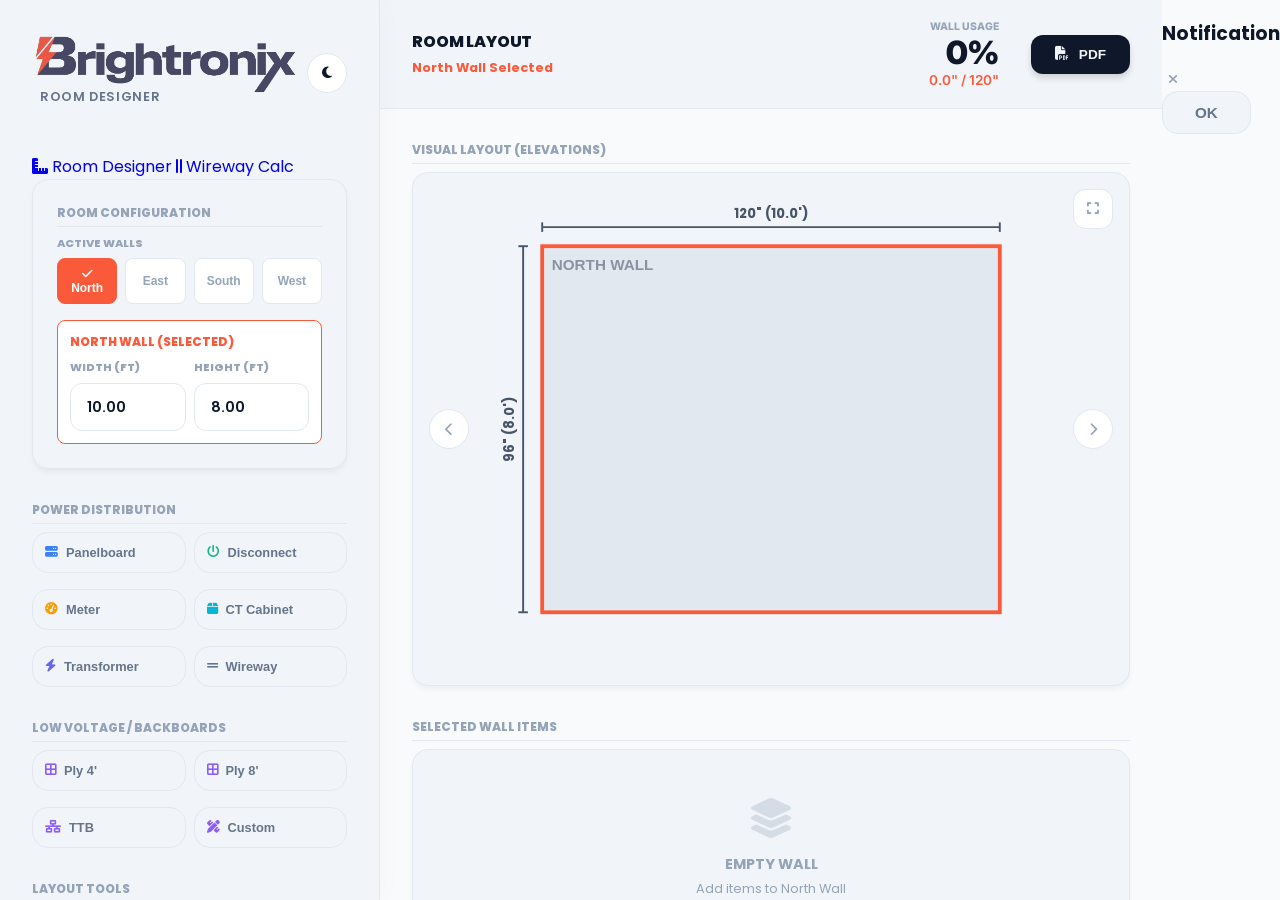
==== commit 82ce82cd: "changes on electrical room.2" ====
--- a/electrical-room.html
+++ b/electrical-room.html
@@ -21,6 +21,17 @@
             </button>
         </div>
 
+        <div class="view-switcher">
+            <a class="view-btn active" href="electrical-room.html" style="text-decoration: none;">
+                <i class="fa-solid fa-ruler-combined"></i>
+                <span>Room Designer</span>
+            </a>
+            <a class="view-btn" href="wireway.html" style="text-decoration: none;">
+                <i class="fa-solid fa-grip-lines-vertical"></i>
+                <span>Wireway Calc</span>
+            </a>
+        </div>
+
         <div class="card-box" style="padding: 1.5rem; margin-bottom: 2rem;">
             <span class="section-title">Room Configuration</span>
             <div style="margin-bottom: 1rem;">
@@ -40,7 +51,6 @@
                 <button class="btn-add btn-add-sm" onclick="rd_addLoad('TRANSFORMER')"><i class="fa-solid fa-bolt" style="color: #6366f1;"></i> Transformer</button>
                 <button class="btn-add btn-add-sm" onclick="rd_addLoad('WIREWAY')"><i class="fa-solid fa-grip-lines" style="color: #64748b;"></i> Wireway</button>
             </div>
-
             <span class="section-title" style="margin-top: 1.5rem;">Low Voltage / Backboards</span>
             <div class="grid-2">
                 <button class="btn-add btn-add-sm" onclick="rd_addLoad('PLYWOOD_4')"><i class="fa-solid fa-border-all" style="color: var(--purple-500);"></i> Ply 4'</button>
@@ -48,48 +58,43 @@
                 <button class="btn-add btn-add-sm" onclick="rd_addLoad('TTB')"><i class="fa-solid fa-network-wired" style="color: var(--purple-500);"></i> TTB</button>
                 <button class="btn-add btn-add-sm" onclick="rd_addLoad('CUSTOM_LV')"><i class="fa-solid fa-pen-ruler" style="color: var(--purple-500);"></i> Custom</button>
             </div>
-
             <span class="section-title" style="margin-top: 1.5rem;">Layout Tools</span>
             <div>
                 <button class="btn-add" onclick="rd_addLoad('SPACE')"><i class="fa-solid fa-arrows-left-right-to-line" style="color: var(--text-muted);"></i> Add Space / Gap</button>
             </div>
-
-            <span class="section-title" style="margin-top: 1.5rem;">Modules</span>
-            <a class="btn-add module-link" href="wireway.html">
-                <i class="fa-solid fa-grip-lines-vertical" style="color: var(--blue-500);"></i> Wireway Calc
-            </a>
         </div>
     </div>
 
     <div class="main-content">
-        <div class="top-bar">
-            <div style="flex:1;">
-                <h2 style="margin:0; font-size:1rem; color: var(--text-primary); letter-spacing: -0.01em;">ROOM LAYOUT</h2>
-                <span id="rd-activeWallLabel" style="font-size: 0.8rem; color: var(--accent-primary); font-weight: 700;">Wall 1 Selected</span>
-            </div>
-            <div style="display: flex; align-items: center; gap: 2rem;">
-                <div style="text-align: right; font-family: 'Inter', sans-serif;">
-                    <div style="font-size: 0.65rem; font-weight: 800; color: var(--text-muted); text-transform: uppercase;">Wall Usage</div>
-                    <div style="display: flex; align-items: baseline; justify-content: flex-end; gap: 0.5rem;">
-                        <span id="rd-wallUsagePct" style="font-size: 2rem; font-weight: 900; color: var(--text-primary); letter-spacing: -0.03em;">0%</span>
+        <div id="rd-main-content">
+            <div class="top-bar">
+                <div style="flex:1;">
+                    <h2 style="margin:0; font-size:1rem; color: var(--text-primary); letter-spacing: -0.01em;">ROOM LAYOUT</h2>
+                    <span id="rd-activeWallLabel" style="font-size: 0.8rem; color: var(--accent-primary); font-weight: 700;">Wall 1 Selected</span>
+                </div>
+                <div style="display: flex; align-items: center; gap: 2rem;">
+                    <div style="text-align: right; font-family: 'Inter', sans-serif;">
+                        <div style="font-size: 0.65rem; font-weight: 800; color: var(--text-muted); text-transform: uppercase;">Wall Usage</div>
+                        <div style="display: flex; align-items: baseline; justify-content: flex-end; gap: 0.5rem;">
+                            <span id="rd-wallUsagePct" style="font-size: 2rem; font-weight: 900; color: var(--text-primary); letter-spacing: -0.03em;">0%</span>
+                        </div>
+                        <div id="rd-wallUsageText" style="font-size: 0.85rem; font-weight: 600; color: var(--accent-primary);">0" / 120"</div>
                     </div>
-                    <div id="rd-wallUsageText" style="font-size: 0.85rem; font-weight: 600; color: var(--accent-primary);">0" / 120"</div>
-                </div>
-                <div id="rd-headerActions"></div>
-            </div>
-        </div>
-
-        <div class="workspace">
-            <div style="margin-bottom: 2rem;">
-                <span class="section-title">Visual Layout (Elevations)</span>
-                <div class="card-box" style="padding: 1rem; position: relative; min-height: 500px; display: flex; align-items: center;">
-                    <div id="rd-svgContainer" class="carousel-container"></div>
+                    <div id="rd-headerActions"></div>
                 </div>
             </div>
-            <div>
-                <span class="section-title">Selected Wall Items</span>
-                <div class="card-box" style="display: flex; flex-direction: column; overflow: hidden;">
-                    <div id="rd-loadListContainer" style="padding: 0; max-height: 400px; overflow-y: auto;"></div>
+            <div class="workspace">
+                <div style="margin-bottom: 2rem;">
+                    <span class="section-title">Visual Layout (Elevations)</span>
+                    <div class="card-box" style="padding: 1rem; position: relative; min-height: 500px; display: flex; align-items: center;">
+                        <div id="rd-svgContainer" class="carousel-container"></div>
+                    </div>
+                </div>
+                <div>
+                    <span class="section-title">Selected Wall Items</span>
+                    <div class="card-box" style="display: flex; flex-direction: column; overflow: hidden;">
+                        <div id="rd-loadListContainer" style="padding: 0; max-height: 400px; overflow-y: auto;"></div>
+                    </div>
                 </div>
             </div>
         </div>
